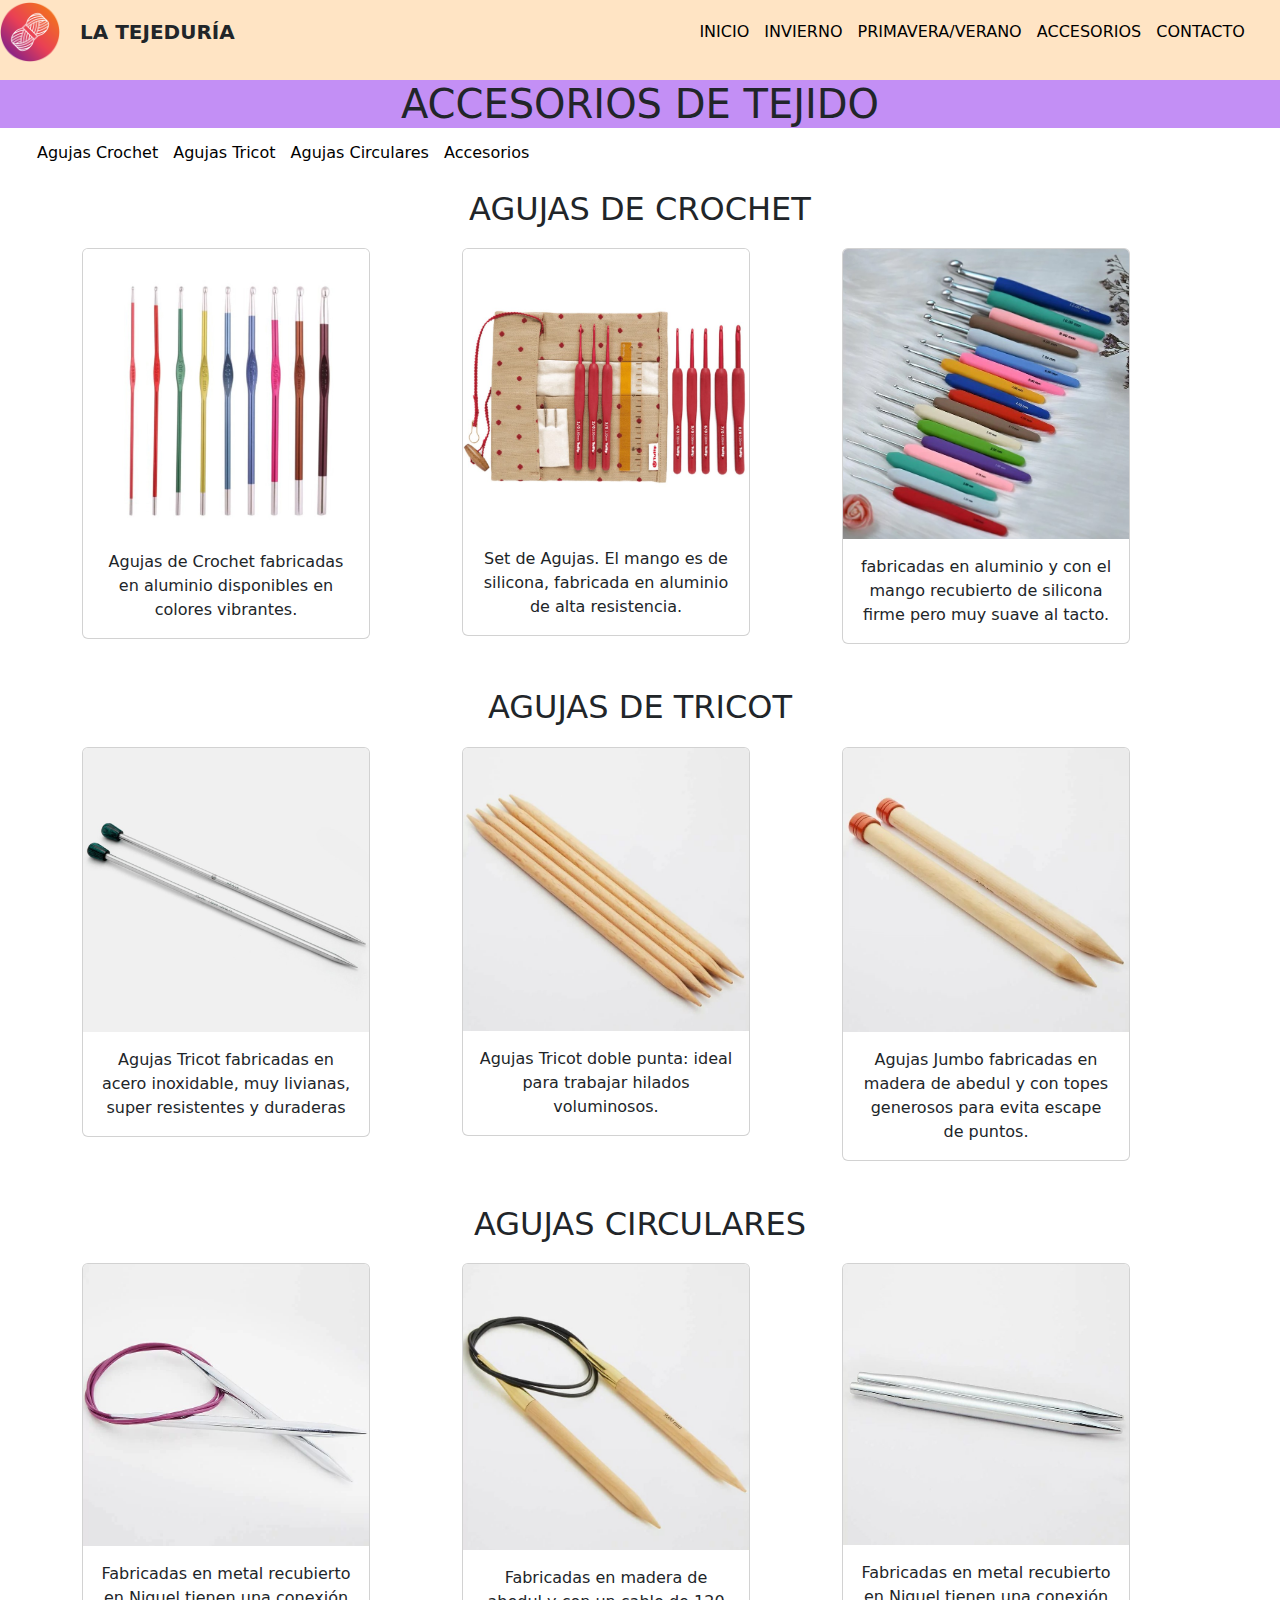
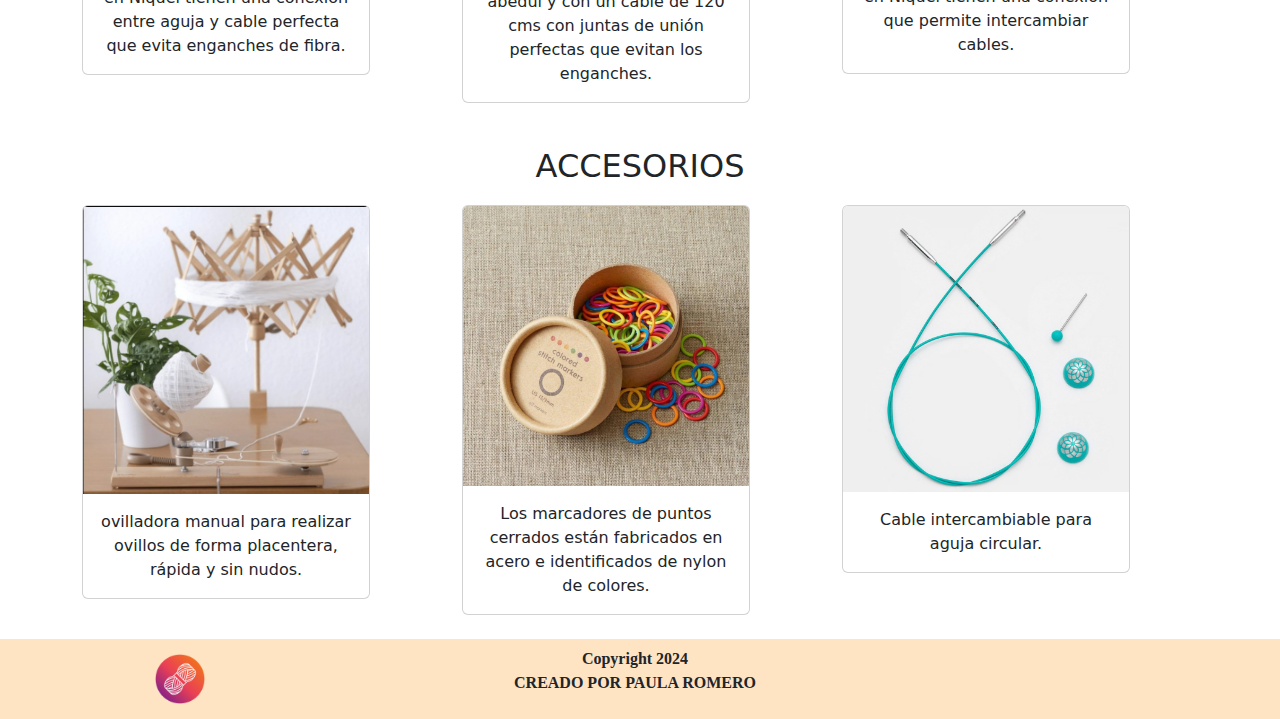
==== pages/Accesorios.html @ 69065e06 "primer commit: proyecto coderhouse" ====
<!DOCTYPE html>
<html lang="en">

<head>
    <meta charset="UTF-8">
    <meta name="viewport" content="width=device-width, initial-scale=1.0">
    <link rel="stylesheet" href="https://cdnjs.cloudflare.com/ajax/libs/font-awesome/6.6.0/css/all.min.css"
        integrity="sha512-Kc323vGBEqzTmouAECnVceyQqyqdsSiqLQISBL29aUW4U/M7pSPA/gEUZQqv1cwx4OnYxTxve5UMg5GT6L4JJg=="
        crossorigin="anonymous" referrerpolicy="no-referrer" />
    <link rel="stylesheet" href="	https://cdn.jsdelivr.net/npm/bootstrap@5.3.3/dist/css/bootstrap.min.css">
    <link rel="stylesheet" href="../style.css">
    <title>ACCESORIOS</title>
</head>

<body>
    <header id="header">
        <nav id="navBar">
            <div id="navBar__Logo">
                <figure>
                    <img class="logo-header" src="/icons/logo.png" alt="logoHeader">
                </figure>
                <p>LA TEJEDURÍA</p>
            </div>
            <ul>
                <li><a href="../index.html">INICIO</a></li>
                <li><a href="/pages/Invierno.html">INVIERNO</a></li>
                <li><a href="/pages/PrimaveraVerano.html">PRIMAVERA/VERANO</a></li>
                <li><a href="#">ACCESORIOS</a></li>
                <li><a href="/pages/Contacto.html">CONTACTO</a></li>
                <li><a href=""><i class="fa-solid fa-magnifying-glass"></i></a></li>
                <li><a href=""><i class="fa-solid fa-user"></i></a></li>
            </ul>
        </nav>
    </header>
    <main>
        <H1 class="accesorios__h1">ACCESORIOS DE TEJIDO</H1>

        <section id="linksAccesorios">
            <ul>
                <li><a href="#agujasCrochet">Agujas Crochet</a></li> <!--LINK TO SAME PAGE COME BACK TO THIS-->
                <li><a href="#agujasTricot">Agujas Tricot</a></li>
                <li><a href="#agujasCirculares">Agujas Circulares</a></li>
                <li><a href="#accesorios">Accesorios</a></li>
            </ul>
        </section>

    
             <!--AGUJAS CROCHET.-->
             <section id="agujasCrochet">
                <div class="crochet__h2">
                    <h2>AGUJAS DE CROCHET</h2>
                </div>
                <div class="container text-center">
                    <div class="row">
                        <div class="col pb-4">
                            <div class="card" style="width: 18rem;">
                                <img src="../images/agujaCrochet.jpg" class="card-img-top" alt="crochet de metal">
                                <div class="card-body">
                                    <p class="card-text">Agujas de Crochet fabricadas en aluminio disponibles en colores
                                        vibrantes.</p>
                                </div>
                            </div>
                        </div>
                        <div class="col pb-4">
                            <div class="card" style="width: 18rem;">
                                <img src="../images/agujaCrochet1.jpg" class="card-img-top" alt="Set Tulip">
                                <div class="card-body">
                                    <p class="card-text">Set de Agujas. El mango es de silicona, fabricada en aluminio
                                        de
                                        alta resistencia.</p>
                                </div>
                            </div>
                        </div>
                        <div class="col pb-4">
                            <div class="card" style="width: 18rem;">
                                <img src="../images/agujaCrochet2.jpg" class="card-img-top" alt="crochet de silicona">
                                <div class="card-body">
                                    <p class="card-text">fabricadas en aluminio y con el mango recubierto de silicona
                                        firme
                                        pero muy suave al tacto. </p>
                                </div>
                            </div>
                        </div>
                    </div>
                </div>
        </div>
        </section>



        <!--AGUJAS TRICOT-->
        <section id="agujasTricot">
            <div class="tricot__h2">
                <h2>AGUJAS DE TRICOT</h2>
            </div>
            <div class="container text-center">
                <div class="row">
                    <div class="col pb-4">
                        <div class="card" style="width: 18rem;">
                            <img src="../images/rectas.jpg" class="card-img-top" alt="rectas ">
                            <div class="card-body">
                                <p class="card-text">Agujas Tricot fabricadas en acero inoxidable, muy livianas, super
                                    resistentes y duraderas</p>
                            </div>
                        </div>
                    </div>
                    <div class="col pb-4">
                        <div class="card" style="width: 18rem;">
                            <img src="../images/rectas1.jpg" class="card-img-top" alt="rectas doble punta">
                            <div class="card-body">
                                <p class="card-text">Agujas Tricot doble punta: ideal para trabajar hilados voluminosos.
                                </p>
                            </div>
                        </div>
                    </div>
                    <div class="col pb-4">
                        <div class="card" style="width: 18rem;">
                            <img src="../images/rectas2.jpg" class="card-img-top" alt="rectas jumbo">
                            <div class="card-body">
                                <p class="card-text">Agujas Jumbo fabricadas en madera de abedul y con topes generosos
                                    para evita escape de puntos.</p>
                            </div>
                        </div>
                    </div>
                </div>
            </div>
            </div>
        </section>


        <!--AGUJAS CIRCULARES-->
        <section id="agujasCirculares">
            <div class="circulares__h2">
                <h2>AGUJAS CIRCULARES</h2>
            </div>
            <div class="container text-center">
                <div class="row">
                    <div class="col pb-4">
                        <div class="card" style="width: 18rem;">
                            <img src="../images/circulares.jpg" class="card-img-top" alt="circular metal">
                            <div class="card-body">
                                <p class="card-text">Fabricadas en metal recubierto en Niquel tienen una conexión entre
                                    aguja y cable perfecta que evita enganches de fibra.</p>
                            </div>
                        </div>
                    </div>
                    <div class="col pb-4">
                        <div class="card" style="width: 18rem;">
                            <img src="../images/circulares1.jpg" class="card-img-top" alt="circular birch">
                            <div class="card-body">
                                <p class="card-text"> Fabricadas en madera de abedul y con un cable de 120 cms con
                                    juntas de unión perfectas que evitan los enganches.</p>
                            </div>
                        </div>
                    </div>
                    <div class="col pb-4">
                        <div class="card" style="width: 18rem;">
                            <img src="../images/circulares2.jpg" class="card-img-top" alt="intercambiables ">
                            <div class="card-body">
                                <p class="card-text">Fabricadas en metal recubierto en Niquel tienen una conexión que
                                    permite intercambiar cables.</p>
                            </div>
                        </div>
                    </div>
                </div>
            </div>
            </div>
        </section>


        <!--ACCESORIOS-->
        <section id="accesorios">
            <div class="accesorios__h2">
                <h2>ACCESORIOS</h2>
            </div>
            <div class="container text-center">
                <div class="row">
                    <div class="col pb-4">
                        <div class="card" style="width: 18rem;">
                            <img src="../images/accesorio.jpg" class="card-img-top" alt="Devanador">
                            <div class="card-body">
                                <p class="card-text">ovilladora manual para realizar ovillos de forma placentera, rápida
                                    y sin nudos. </p>
                            </div>
                        </div>
                    </div>
                    <div class="col pb-4">
                        <div class="card" style="width: 18rem;">
                            <img src="../images/accesorio1.jpg" class="card-img-top" alt="Marcador de puntos">
                            <div class="card-body">
                                <p class="card-text">Los marcadores de puntos cerrados están fabricados en acero e
                                    identificados de nylon de colores.</p>
                            </div>
                        </div>
                    </div>
                    <div class="col pb-4">
                        <div class="card" style="width: 18rem;">
                            <img src="../images/accesorio2.jpg" class="card-img-top" alt="cable intercambiable">
                            <div class=" card-body ">
                                <p class=" card-text">Cable intercambiable para aguja circular.</p>
                            </div>
                        </div>
                    </div>
                </div>
            </div>
            </div>
        </section>

    



    </main>
    <footer id="footer">
        <section class="footer-logo">
            <img src="/icons/logo.png" alt="">
        </section>
        <section class="footer-copyright">
            <article>
                <p>Copyright 2024 <br> CREADO POR PAULA ROMERO</p>
            </article>
        </section>
        <section class="footer-redes">
            <a href=""><i class="fa-brands fa-facebook"></i></a>
            <a href=""><i class="fa-brands fa-instagram"></i></a>
            <a href=""><i class="fa-brands fa-youtube"></i></a>
            <a href=""><i class="fa-brands fa-whatsapp"></i></a>
        </section>

    </footer>
    <script src="https://cdn.jsdelivr.net/npm/bootstrap@5.3.3/dist/js/bootstrap.bundle.min.js"></script>
</body>

</html>
---- style.css ----
/*Estilo reset*/
* {
    margin: 0;
    padding: 0;
    list-style: none;
    text-decoration: none;
    box-sizing: border-box;
    max-width: 1900px;
}

/*Estilo Header/Nav*/
#header {
    width: 100%;
    height: 80px;
    background-color: bisque;

}

.logo-header {
    width: 60px;
    height: 60px;

}

#navBar {
    width: 100%;
    height: 100%;
    display: flex;
    align-items: center;
    justify-content: space-between;
}

#navBar__Logo {
    display: flex;
    align-items: center;

}

#navBar__Logo p {
    padding-left: 20px;
    font-size: 20px;
    font-weight: bold;
}

.navBar-ul {
    text-align: right;

}

li {
    display: inline-block;
    padding: 5px;
}


/*BODY-MAIN*/

a {
    text-decoration: none;
    color: black;

}

#main {
    min-height: 100vh;
    max-width: 1400px;
}


/* sections index*/
.contenido-1 {
    text-align: center;
}

.contenido-1_h1,
.contenido-1_h2 {
    text-align: center;
    margin: 30px;
}

.img_box {
    display: flex;
    align-items: center;
    align-content: center;
    justify-content: space-around;
}

.peruano {
    max-width: 400px;
    max-height: 400px;
    align-items: center;
}

.peruano,
.contenido-1_p {
    max-width: 1200px;
    padding: 30px;
}

.contenido-1_p {
    padding: 20px;
}

.contenido-2 {
    text-align: center;
    padding: 30px;
    max-width: 1400px;
}

.contenido-2_h2,
.contenido-2_p {
    align-items: center;
    max-width: 1400px;
    padding-bottom: 30px;
}


/*PAGE INVIERNO*/

.hebras__h1 {
    text-align: center;
    background-color: rgb(233, 170, 241);
}

.container text-center {
    display: flex;
}

.acrilicos__h2,
.merino__h2,
.shetland__h2,
.fantasias__h2 {
    text-align: center;
    margin: 20px;
}

/*page primavera*/
.algodonRustico__h2,
.peruano__h2,
.fantasias__verano--h2 {
    text-align: center;
    margin: 20px;
}

.hebrasVerano__h1 {
    text-align: center;
    background-color: rgb(166, 238, 214);
}

.algodonRustico__h2,
.peruano__h2,
.ovillos__h2,
.fantasias__verano--h2 {
    text-align: center;
    margin: 20 px;
}

/*page ACCESORIOS*/
.accesorios__h1 {
    text-align: center;
    background-color: rgb(195, 143, 245);
}

.crochet__h2,
.tricot__h2,
.circulares__h2,
.accesorios__h2 {
    text-align: center;
    margin: 20px;
}


/*Estilos CONTACTO*/

#mainContacto {
    min-height: 100vh;
    max-width: 1920px
}

.grid__container--2 {
    display: grid;
    grid-template-areas:
        "form  clase"
        "clase2 clase3"
    ;
    grid-template-columns: 50% 50%;
    grid-template-rows: 50% 50%;
    column-gap: 20px;
    row-gap: 20px;
    margin: 30px;
}

#clase {
    grid-area: clase;
}

#form {
    grid-area: form;
    height: 100%;
}

.contactForm {
    width: 80%;
    align-content: center;
}


.h1__contact--1 {
    text-align: center;
    background-color: rgb(206, 241, 117);
    padding: 20px;
}




/*Estilos FOOTER*/
#footer {
    width: 100%;
    height: 80px;
    background-color: bisque;
    display: flex;
    align-items: center;
    justify-content: space-around;

}

.footer-logo img {
    width: 50px;
    height: 50px;
}

.footer-copyright {
    text-align: center;
    font-family: 'Times New Roman', Times, serif;
    font-weight: bold;
    font: size 15px;
    
}

.footer-redes i {
    font-size: 25px;
    margin-left: 5px;
    padding: 5px;
    color: black;
}


/*Breakpoints

mobile: 600px
tablet:800px
desktop: 1200px
XXL: 1920*/
/*Paginas Responsivas de Actividad Index */
@media (max-width:860px) {
    .img_box {
        flex-wrap: wrap-reverse;
    }
}


/*No entiendo porqué siendo #main el padre no me modificó a ambas classes de contenido, pero cuando hice el llamado a .contenido-2 tambien se me modificó el .contenido-1.   
Llegué al objetivo que yo queria pero no se si es adecuado el modo jaja*/

@media (min-width:1440px) and (max-width:1920px) and (orientation:landscape) {

    #main,
    .contenido-2,
    .contenido-2_h2,
    .contenido-2_p {
        max-width: 100%;
    }
}

/*Paginas Responsivas de Actividad CONTACTO */

@media  (max-width:760px) {
    .grid__container--2 {
        display: flex;
        flex-wrap: wrap;
    }

    .clase__p--1 , .clase__p--2 , .clase__p--3{
        text-align: left;
        width: 60%;
    }

    .card-img-top{
        padding: 10px;
    }

    .form {
        width: 80%;
        justify-content: center;
        margin: 30px;
    }
}

/* No me salio bien hacerlo responsivo con grid-template-area, lo estoy practicando aun. 

@media (min-width:400px) and (max-width:760px) {
    .grid__container--2 {
        grid-template-areas:
            "form form"
            "clase clase"
            "clase2 clase2"
            "clase3 clase3";
            grid-template-columns: repeat(1, 100%);
            grid-template-rows:100px 1fr 1fr 1fr;
    }
}*/
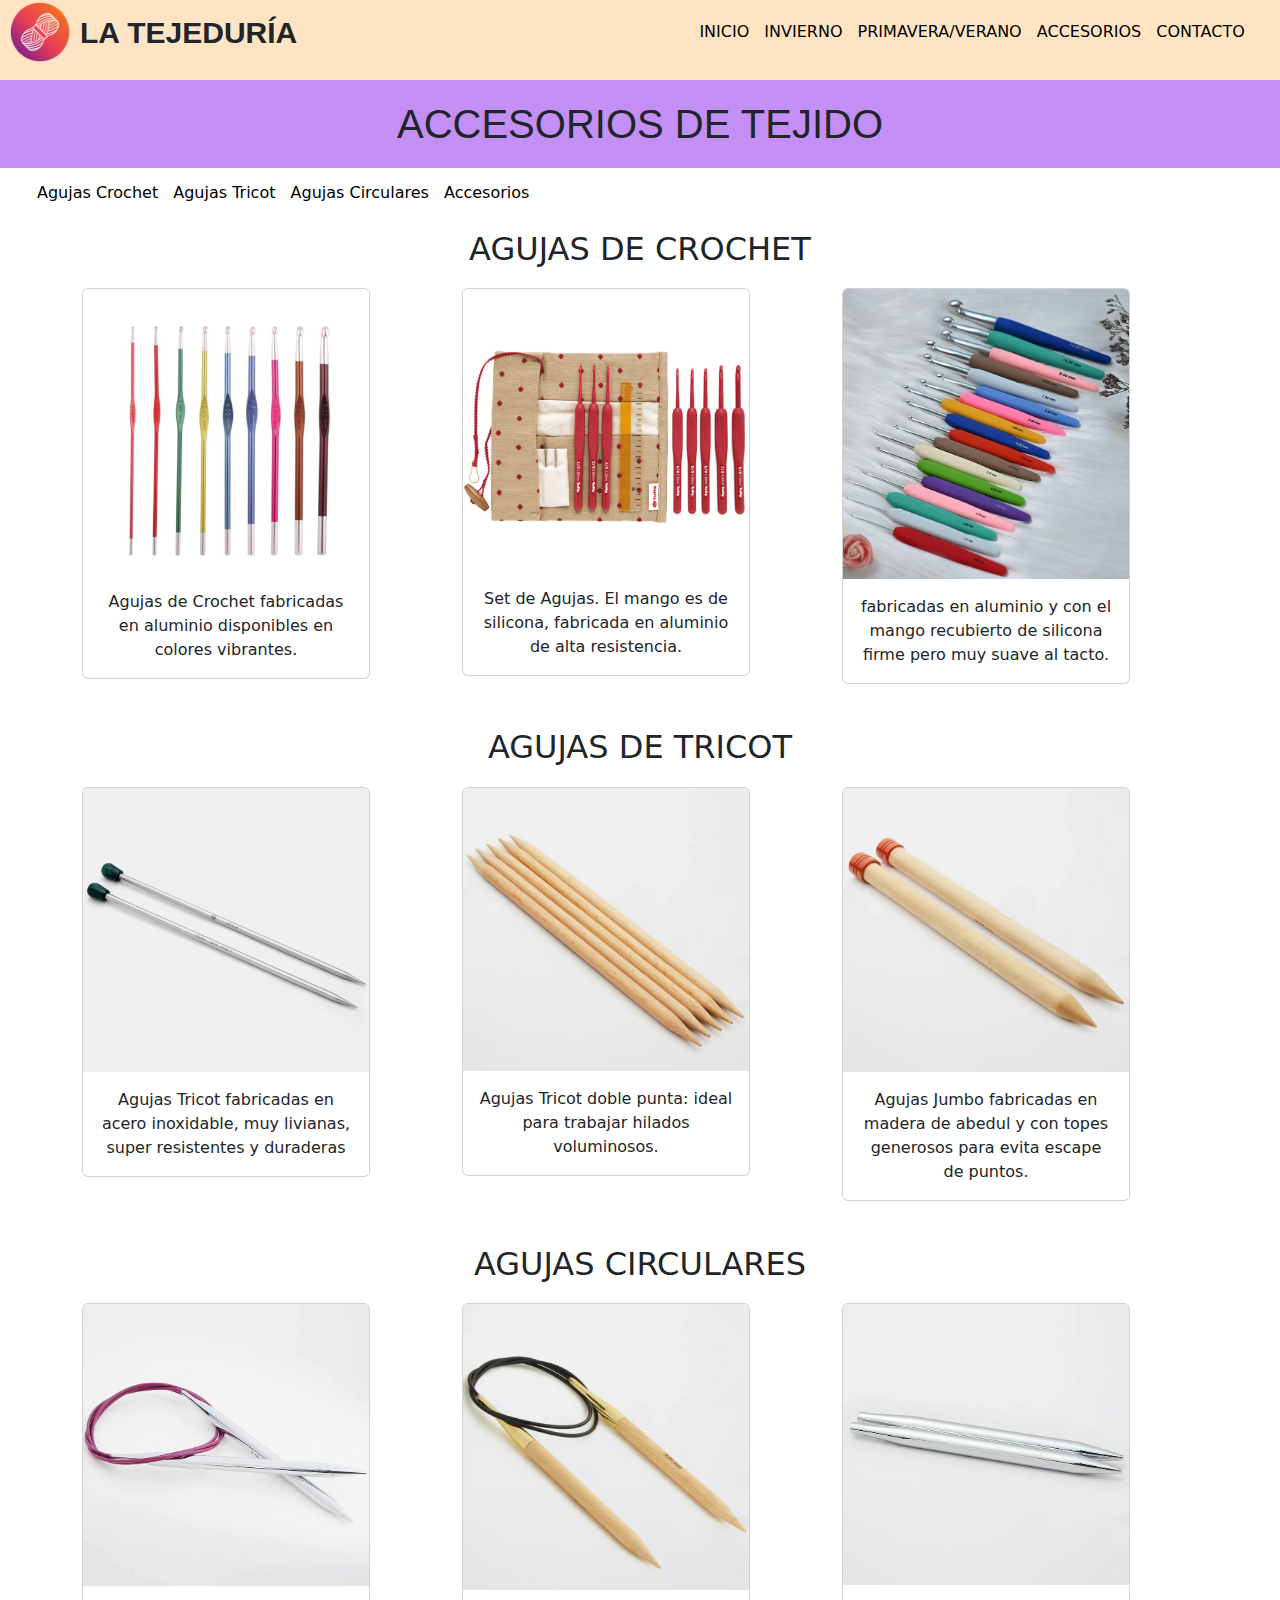
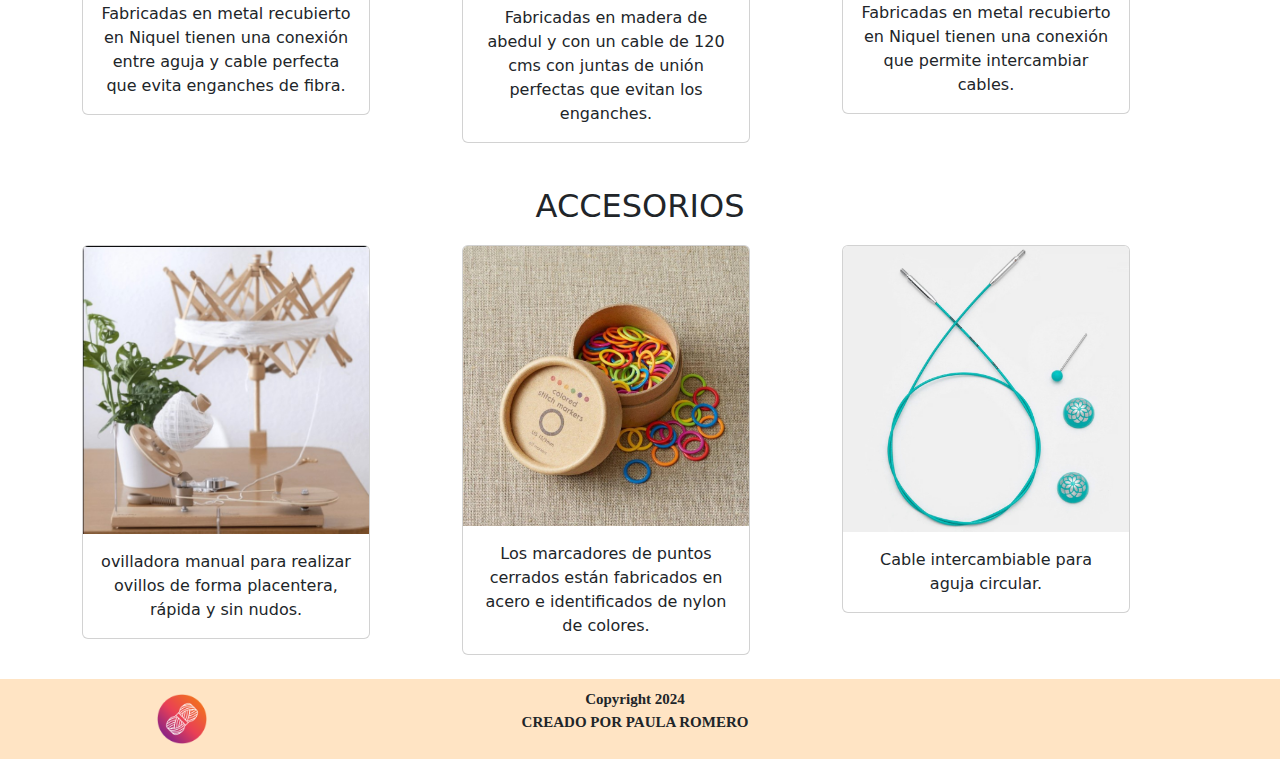
==== commit 9429325f: "media query fix" ====
--- a/pages/Accesorios.html
+++ b/pages/Accesorios.html
@@ -4,29 +4,39 @@
 <head>
     <meta charset="UTF-8">
     <meta name="viewport" content="width=device-width, initial-scale=1.0">
+    <meta name="keywords" content="lana, tejido, cashmilon, agujas rectas, agujas de crochet, tricot, agujas circulares, accesorios de tejido, clases de tejido">
+    <meta name="description" content="La Tejeduría, proovedor de insumos de tejido artesanal e industrial. Ofrecemos talleres y clases de tejido.">
+    <link rel="icon" href="../icons/favicon.ico" type="image/x-icon">
     <link rel="stylesheet" href="https://cdnjs.cloudflare.com/ajax/libs/font-awesome/6.6.0/css/all.min.css"
         integrity="sha512-Kc323vGBEqzTmouAECnVceyQqyqdsSiqLQISBL29aUW4U/M7pSPA/gEUZQqv1cwx4OnYxTxve5UMg5GT6L4JJg=="
         crossorigin="anonymous" referrerpolicy="no-referrer" />
+    <!--animate.style-->
+    <link rel="stylesheet" href="https://cdnjs.cloudflare.com/ajax/libs/animate.css/4.1.1/animate.min.css" />
     <link rel="stylesheet" href="	https://cdn.jsdelivr.net/npm/bootstrap@5.3.3/dist/css/bootstrap.min.css">
-    <link rel="stylesheet" href="../style.css">
+    <link rel="stylesheet" href="../css/style.css">
     <title>ACCESORIOS</title>
 </head>
 
 <body>
     <header id="header">
         <nav id="navBar">
-            <div id="navBar__Logo">
+            <div id="navBar__Logo" class="animate__animated animate__lightSpeedInLeft">
                 <figure>
-                    <img class="logo-header" src="/icons/logo.png" alt="logoHeader">
+                    <img class="logo-header" src="../icons/logo.png" alt="logoHeader">
                 </figure>
                 <p>LA TEJEDURÍA</p>
             </div>
-            <ul>
+            <!-- Checkbox to toggle  dropdown menu -->
+            <input type="checkbox" id="toggle-menu">
+            <!-- lable for mediaquery menu -->
+            <label for="toggle-menu" class="hamburger">&#9776;</label>
+
+            <ul id="menu">
                 <li><a href="../index.html">INICIO</a></li>
-                <li><a href="/pages/Invierno.html">INVIERNO</a></li>
-                <li><a href="/pages/PrimaveraVerano.html">PRIMAVERA/VERANO</a></li>
+                <li><a href="Invierno.html">INVIERNO</a></li>
+                <li><a href="PrimaveraVerano.html">PRIMAVERA/VERANO</a></li>
                 <li><a href="#">ACCESORIOS</a></li>
-                <li><a href="/pages/Contacto.html">CONTACTO</a></li>
+                <li><a href="Contacto.html">CONTACTO</a></li>
                 <li><a href=""><i class="fa-solid fa-magnifying-glass"></i></a></li>
                 <li><a href=""><i class="fa-solid fa-user"></i></a></li>
             </ul>
@@ -44,46 +54,46 @@
             </ul>
         </section>
 
-    
-             <!--AGUJAS CROCHET.-->
-             <section id="agujasCrochet">
-                <div class="crochet__h2">
-                    <h2>AGUJAS DE CROCHET</h2>
-                </div>
-                <div class="container text-center">
-                    <div class="row">
-                        <div class="col pb-4">
-                            <div class="card" style="width: 18rem;">
-                                <img src="../images/agujaCrochet.jpg" class="card-img-top" alt="crochet de metal">
-                                <div class="card-body">
-                                    <p class="card-text">Agujas de Crochet fabricadas en aluminio disponibles en colores
-                                        vibrantes.</p>
-                                </div>
-                            </div>
-                        </div>
-                        <div class="col pb-4">
-                            <div class="card" style="width: 18rem;">
-                                <img src="../images/agujaCrochet1.jpg" class="card-img-top" alt="Set Tulip">
-                                <div class="card-body">
-                                    <p class="card-text">Set de Agujas. El mango es de silicona, fabricada en aluminio
-                                        de
-                                        alta resistencia.</p>
-                                </div>
-                            </div>
-                        </div>
-                        <div class="col pb-4">
-                            <div class="card" style="width: 18rem;">
-                                <img src="../images/agujaCrochet2.jpg" class="card-img-top" alt="crochet de silicona">
-                                <div class="card-body">
-                                    <p class="card-text">fabricadas en aluminio y con el mango recubierto de silicona
-                                        firme
-                                        pero muy suave al tacto. </p>
-                                </div>
-                            </div>
-                        </div>
-                    </div>
-                </div>
-        </div>
+
+        <!--AGUJAS CROCHET.-->
+        <section id="agujasCrochet">
+            <div class="crochet__h2">
+                <h2>AGUJAS DE CROCHET</h2>
+            </div>
+            <div class="container text-center">
+                <div class="row">
+                    <div class="col pb-4">
+                        <div class="card" style="width: 18rem;">
+                            <img src="../images/agujacrochet.jpg" class="card-img-top" alt="crochet de metal">
+                            <div class="card-body">
+                                <p class="card-text">Agujas de Crochet fabricadas en aluminio disponibles en colores
+                                    vibrantes.</p>
+                            </div>
+                        </div>
+                    </div>
+                    <div class="col pb-4">
+                        <div class="card" style="width: 18rem;">
+                            <img src="../images/agujacrochet1.jpg" class="card-img-top" alt="Set Tulip">
+                            <div class="card-body">
+                                <p class="card-text">Set de Agujas. El mango es de silicona, fabricada en aluminio
+                                    de
+                                    alta resistencia.</p>
+                            </div>
+                        </div>
+                    </div>
+                    <div class="col pb-4">
+                        <div class="card" style="width: 18rem;">
+                            <img src="../images/agujacrochet2.jpg" class="card-img-top" alt="crochet de silicona">
+                            <div class="card-body">
+                                <p class="card-text">fabricadas en aluminio y con el mango recubierto de silicona
+                                    firme
+                                    pero muy suave al tacto. </p>
+                            </div>
+                        </div>
+                    </div>
+                </div>
+            </div>
+            </div>
         </section>
 
 
@@ -206,14 +216,14 @@
             </div>
         </section>
 
-    
+
 
 
 
     </main>
     <footer id="footer">
         <section class="footer-logo">
-            <img src="/icons/logo.png" alt="">
+            <img src="../icons/logo.png" alt="">
         </section>
         <section class="footer-copyright">
             <article>
--- a/css/style.css
+++ b/css/style.css
@@ -0,0 +1,362 @@
+@charset "UTF-8";
+/*Estilo reset*/
+* {
+  margin: 0;
+  padding: 0;
+  list-style: none;
+  text-decoration: none;
+  box-sizing: border-box;
+  max-width: 1900px;
+}
+
+/*Estilo Header/Nav*/
+#header {
+  width: 100%;
+  height: 80px;
+  background-color: bisque;
+}
+#header #navBar {
+  width: 100%;
+  height: 100%;
+  display: flex;
+  align-items: center;
+  justify-content: space-between;
+}
+#header #navBar__Logo {
+  display: flex;
+  align-items: center;
+  padding-left: 10px;
+}
+#header #navBar__Logo p {
+  padding-left: 10px;
+  font-size: 30px;
+  font-weight: bold;
+  font-family: Impact, Haettenschweiler, "Arial Narrow Bold", sans-serif;
+}
+
+.logo-header {
+  width: 60px;
+  height: 60px;
+}
+
+#menu {
+  text-align: right;
+}
+
+#toggle-menu {
+  /* Checkbox oculto */
+  display: none;
+}
+
+.hamburger {
+  /* Botón hamburguesa oculto */
+  display: none;
+  font-size: 24px;
+  color: black;
+  cursor: pointer;
+}
+
+li {
+  display: inline-block;
+  padding: 5px;
+}
+li:hover {
+  background-color: #ebcaca;
+}
+
+/*BODY-MAIN*/
+a {
+  text-decoration: none;
+  color: black;
+}
+
+#main {
+  min-height: 100vh;
+  max-width: 100%;
+}
+
+/*PAGE INVIERNO*/
+.hebras__h1 {
+  text-align: center;
+  background-color: rgb(233, 170, 241);
+  padding: 20px;
+  font-family: Impact, Haettenschweiler, "Arial Narrow Bold", sans-serif;
+}
+
+.container text-center {
+  display: flex;
+}
+
+.acrilicos__h2,
+.merino__h2,
+.shetland__h2,
+.fantasias__h2 {
+  text-align: center;
+  margin: 20px;
+}
+
+/*PAGE PRIMAVERA VERANO*/
+.algodonRustico__h2,
+.peruano__h2,
+.fantasias__verano--h2 {
+  text-align: center;
+  margin: 20px;
+}
+
+.hebrasVerano__h1 {
+  text-align: center;
+  background-color: rgb(166, 238, 214);
+  padding: 20px;
+  font-family: Impact, Haettenschweiler, "Arial Narrow Bold", sans-serif;
+}
+
+.algodonRustico__h2,
+.peruano__h2,
+.ovillos__h2,
+.fantasias__verano--h2 {
+  text-align: center;
+  margin: 20 px;
+}
+
+/*PAGE ACCESORIOS*/
+.accesorios__h1 {
+  text-align: center;
+  background-color: rgb(195, 143, 245);
+  padding: 20px;
+  font-family: Impact, Haettenschweiler, "Arial Narrow Bold", sans-serif;
+}
+
+.crochet__h2,
+.tricot__h2,
+.circulares__h2,
+.accesorios__h2 {
+  text-align: center;
+  margin: 20px;
+}
+
+/*ESTILOS PAGE CONTACTO*/
+#mainContacto {
+  min-height: 100vh;
+  max-width: 1920px;
+}
+
+.grid__container--2 {
+  display: grid;
+  grid-template-areas: "form  clase" "clase2 clase3";
+  grid-template-columns: 50% 50%;
+  grid-template-rows: 50% 50%;
+  column-gap: 20px;
+  row-gap: 20px;
+  margin: 30px;
+}
+
+#clase {
+  grid-area: clase;
+}
+
+#form {
+  grid-area: form;
+  height: 100%;
+  margin: 50px;
+}
+
+.contactForm {
+  width: 80%;
+  align-content: center;
+}
+
+.form__h2--contacto,
+.clase__h2--clase1,
+.clase__h2--clase2,
+.clase__h2--clase3 {
+  text-align: center;
+}
+
+.card-img-top-1,
+.card-img-top-2,
+.card-img-top-3 {
+  width: 100%;
+  height: 450px;
+  object-fit: contain;
+  padding-bottom: 10px;
+}
+
+.clase__p--1,
+.clase__p--2,
+.clase__p--3 {
+  margin: 30px;
+}
+
+.h1__contact--1 {
+  text-align: center;
+  background-color: rgb(206, 241, 117);
+  padding: 20px;
+  font-family: Impact, Haettenschweiler, "Arial Narrow Bold", sans-serif;
+}
+
+.card:hover {
+  transform: translateY(-10px);
+}
+
+/*Estilos FOOTER*/
+#footer {
+  width: 100%;
+  min-height: 80px;
+  background-color: bisque;
+  display: flex;
+  align-items: center;
+  justify-content: space-around;
+}
+#footer .footer-logo img {
+  width: 50px;
+  height: 50px;
+}
+#footer .footer-copyright {
+  text-align: center;
+  font-family: "Times New Roman", Times, serif;
+  font-weight: bold;
+  font-size: 15px;
+}
+#footer .footer-redes i {
+  font-size: 25px;
+  margin-left: 5px;
+  padding: 5px;
+  color: black;
+}
+
+/*Breakpoints
+
+mobile: 600px
+tablet:800px
+desktop: 1200px
+XXL: 1920*/
+/*Paginas Responsivas de Actividad Index */
+@media (max-width: 860px) {
+  .img_box {
+    flex-wrap: wrap-reverse;
+  }
+  .contenido-2 {
+    display: flex;
+    flex-direction: column;
+    align-items: center;
+    justify-content: space-between;
+    padding: 20px;
+  }
+  #footer {
+    display: flex;
+    flex-direction: column;
+    background-color: bisque;
+  }
+}
+@media (min-width: 1320px) and (max-width: 1920px) and (orientation: landscape) {
+  .contenido-2 {
+    display: flex;
+    flex-direction: column;
+    align-items: center;
+    justify-content: space-between;
+  }
+}
+/*Paginas Responsivas de Actividad CONTACTO */
+@media (max-width: 780px) {
+  .grid__container--2 {
+    display: flex;
+    flex-wrap: wrap;
+  }
+  .clase__p--1,
+  .clase__p--2,
+  .clase__p--3 {
+    text-align: justify;
+  }
+  .form__h2--contacto,
+  .clase__h2--clase1,
+  .clase__h2--clase2,
+  .clase__h2--clase3 {
+    text-align: center;
+  }
+  .cardContacto {
+    max-width: 100%;
+  }
+  .card-img-top-1,
+  .card-img-top-2,
+  .card-img-top-3 {
+    max-width: 100%;
+    height: auto;
+    padding: 10px;
+    display: block;
+    margin: 0 auto;
+  }
+  .form {
+    width: 95%;
+  }
+}
+/*NAVBAR QUERY FOR SMALL DEVICES*/
+@media (max-width: 820px) {
+  #menu {
+    display: none;
+    /*hides menu*/
+    flex-direction: column;
+    position: absolute;
+    top: 60px;
+    right: 0;
+    background-color: #ebcaca;
+    width: 100%;
+    padding: 20px;
+    z-index: 1000;
+  }
+  #toggle-menu:checked + label + #menu {
+    display: flex;
+  }
+  .hamburger {
+    display: block;
+  }
+}
+/* sections index*/
+.patua-one-regular {
+  font-family: "Patua One", serif;
+  font-weight: 400;
+  font-style: normal;
+}
+
+.contenido-1 {
+  text-align: center;
+}
+.contenido-1 h1,
+.contenido-1 h2 {
+  text-align: center;
+  margin: 30px;
+}
+.contenido-1 p {
+  max-width: 1200px;
+  padding: 20px;
+}
+
+.img_box {
+  display: flex;
+  align-items: center;
+  align-content: center;
+  justify-content: space-around;
+}
+.img_box .peruano {
+  max-width: 400px;
+  max-height: 400px;
+  align-items: center;
+}
+.img_box .peruano,
+.img_box .peruano ~ .contenido-1 p {
+  max-width: 1200px;
+  padding: 30px;
+}
+
+.contenido-2 {
+  display: flex;
+  justify-content: space-between;
+  text-align: center;
+  padding: 30px;
+}
+.contenido-2 h2,
+.contenido-2 p {
+  align-items: center;
+  padding-bottom: 30px;
+}
+
+/*# sourceMappingURL=style.css.map */
